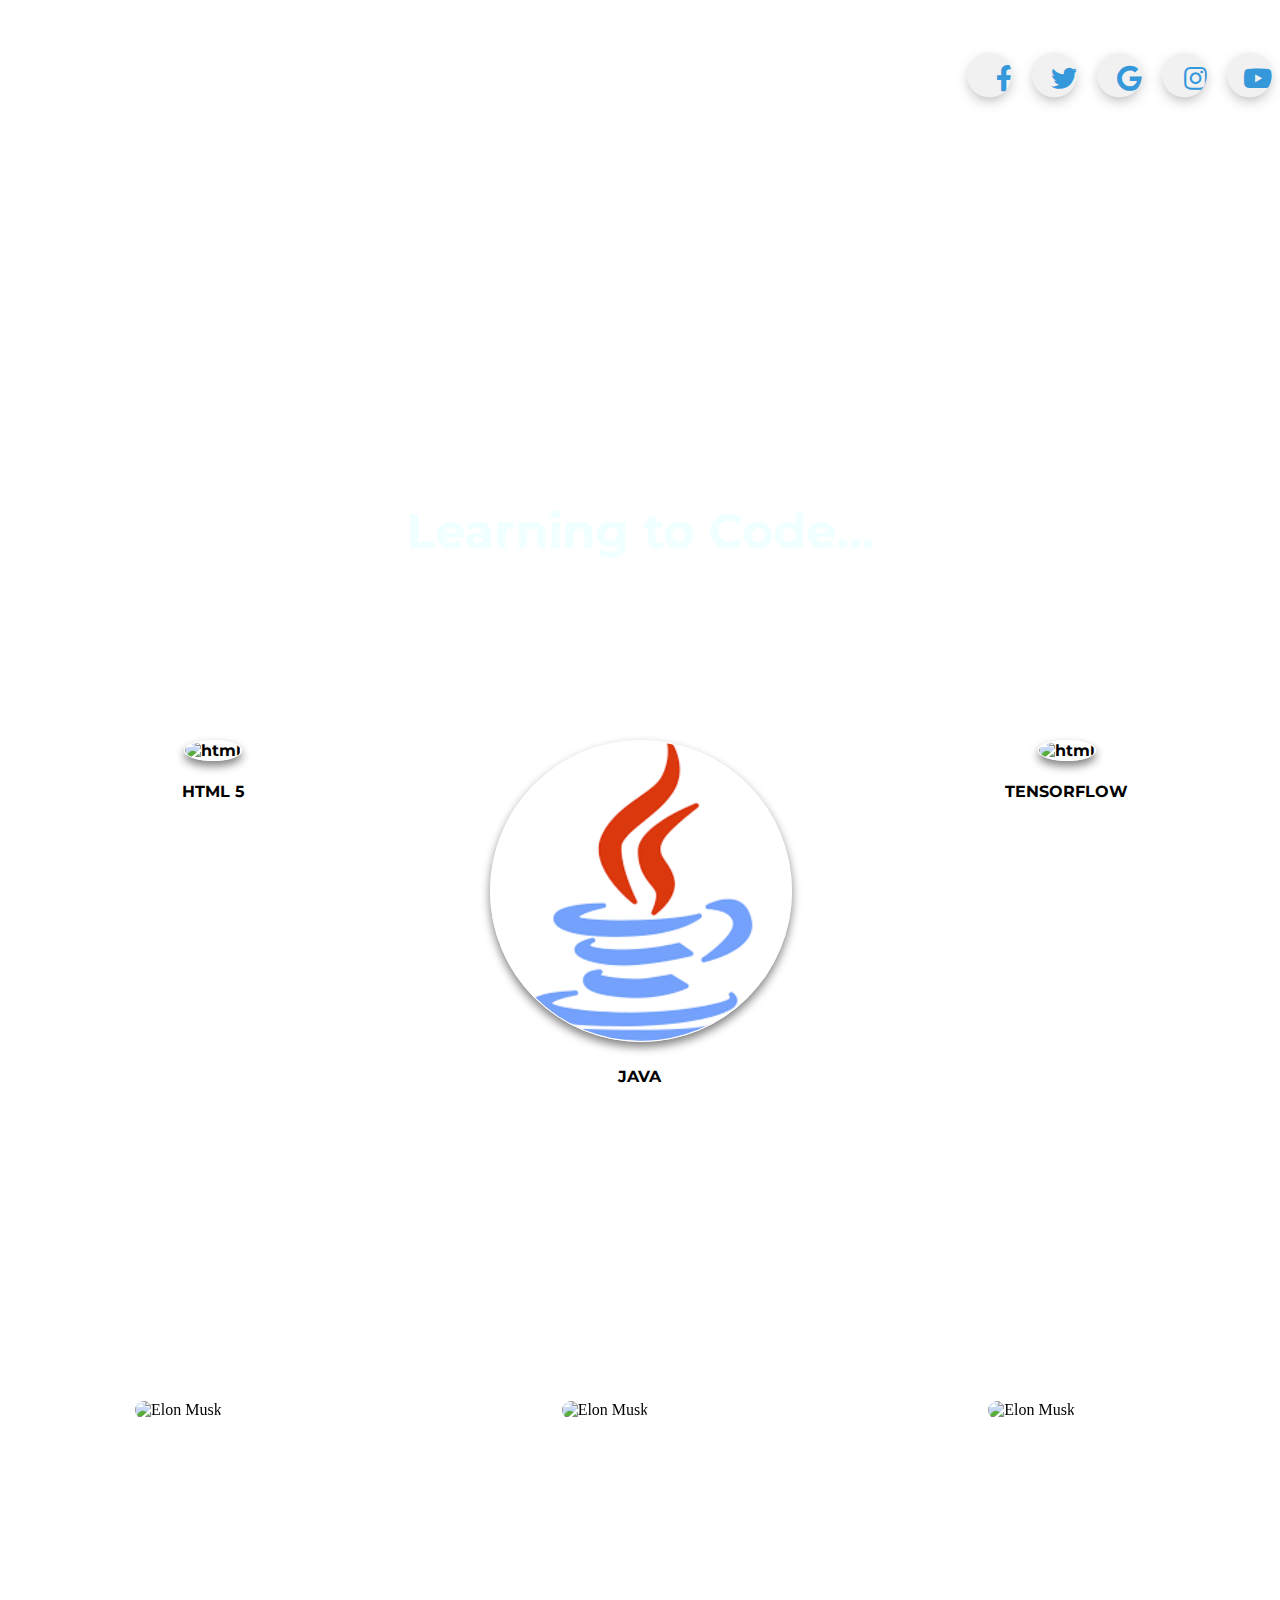
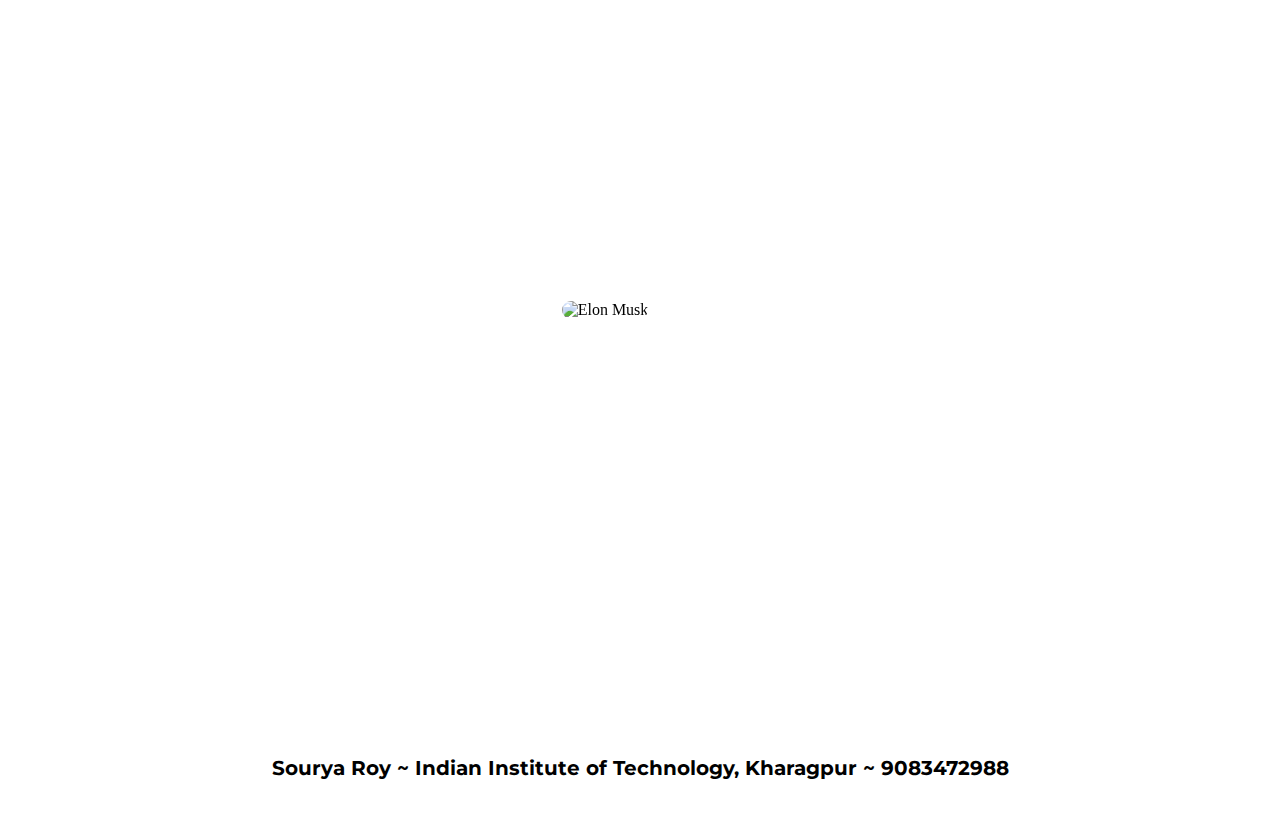
==== index.html @ 4550e006 "First commit" ====
<!DOCTYPE html>
<html lang="en">
<head>
    <meta charset="UTF-8">
    <meta name="viewport" content="width=device-width, initial-scale=1.0">
    <title>document</title>
    <link rel="stylesheet" href="style.css">
    <link rel="stylesheet" href="https://use.fontawesome.com/releases/v5.4.1/css/all.css">


</head>
<body>
   <section>
       <div class="image_insert">
           <a >
               PLEASE GOD
           </a>
           </div>
           
           <div class="middle">
            <a class="btn"  >
              <i class="fab fa-facebook-f"></i>
            </a>
            <a class="btn" >
              <i class="fab fa-twitter"></i>
            </a>
            <a class="btn" >
              <i class="fab fa-google"></i>
            </a>
            <a class="btn" >
              <i class="fab fa-instagram"></i>
            </a>
            <a class="btn" >
              <i class="fab fa-youtube"></i>
            </a>
          </div>
          <div class="heading">
              <h1>Learning to Code...</h1>
              </div>
   </section>
   <section class="language">
       <figure>
           <img src="https://cdn.dribbble.com/users/66221/screenshots/1655593/html5.png" alt="html">
           <figcaption><h4>HTML 5</h4></figcaption>
       </figure>

       <figure class="reshape">
        <img src="[data-uri]" alt="node js">
        <figcaption><h4>JAVA</h4></figcaption>
    </figure>


    <figure>
        <img src="https://miro.medium.com/max/449/1*Bh_B98GcAHTzYq21D79GLg.png" alt="html">
        <figcaption><h4>TENSORFLOW</h4></figcaption>
    </figure>
</section> 

    <section class="Creator_Heading">
        <h1>Meet our Creators!</h1>
    </section>

   
   <section class="creator">
       <div class="maincontainer">
            <div class="card">
                <div class="front"> 
                    <figure class="elon">
                        <img src="https://thumbor.forbes.com/thumbor/fit-in/416x416/filters%3Aformat%28jpg%29/https%3A%2F%2Fspecials-images.forbesimg.com%2Fimageserve%2F5d8bd74018444200084e889c%2F0x0.jpg%3Fbackground%3D000000%26cropX1%3D1339%26cropX2%3D3743%26cropY1%3D554%26cropY2%3D2956" alt="Elon Musk">
                        <figcaption><h3></h3></figcaption>
                    </figure>
                </div>
                    <div class="back">
                        <h2>Elon Musk</h2>
                    <p><h3>The founder of Tesla and SpaceEx, Musk is one the leading pionners in the field of automotive research, space tech, etc. (basically every cool thing!)</h3></p> 
                <p><h3><br/>Connect with him on Facebook!</h3></p>
                <a class="btn" id="link_fb_em">
                    <i class="fab fa-facebook-f"></i>
                  </a>  
            </div>
                        </div>
                    </div>
        <div class="maincontainer">
            <div class="card">
                <div class="front"> 
                <figure class="zucker">
                    <img src="https://thumbor.forbes.com/thumbor/fit-in/416x416/filters%3Aformat%28jpg%29/https%3A%2F%2Fspecials-images.forbesimg.com%2Fimageserve%2F5c76b7d331358e35dd2773a9%2F0x0.jpg%3Fbackground%3D000000%26cropX1%3D0%26cropX2%3D4401%26cropY1%3D0%26cropY2%3D4401" alt="Elon Musk">
                    <figcaption><h3></h3></figcaption>
                </figure></div>
                    <div class="back"> 
                        <h2>Mark Zuckerberg</h2>
                        <p><h3>The founder of Facebook, his platform is porbably what I'll use to publisize my newly-acquired skill!</h3></p> 
                        <p><h3><br/>Connect with him on Facebook!</h3></p>
                        <a class="btn" id="link_fb_mz">
                            <i class="fab fa-facebook-f"></i>
                          </a>
                    </div>
                    </div>
                </div>
                    

        <div class="maincontainer">
            <div class="card">
                <div class="front"> 
                <figure class="gates">
                    <img src="https://pbs.twimg.com/profile_images/988775660163252226/XpgonN0X_400x400.jpg" alt="Elon Musk">
                    <figcaption><h3></h3></figcaption>
                </figure></div>
                    <div class="back"> 
                        <h2>Bill Gates</h2>
                        <p><h3>I coded on LINUX for this project. LOL</h3></p>
                        <p><h3><br/>Connect with him on Facebook!</h3></p> 
                        <a class="btn" id="link_fb_bg">
                            <i class="fab fa-facebook-f"></i>
                          </a>
                    </div>
                    </div>
                </div>

                    <div class="maincontainer">
                        <div class="card">
                            <div class="front"> 
                            <figure class="pichai">
                                <img src="https://th.thgim.com/sci-tech/technology/ir6z6w/article27122152.ece/alternates/FREE_435/Pichai" alt="Elon Musk">
                                <figcaption><h3></h3></figcaption>
                            </figure></div>
                                <div class="back"> 
                                    <h2>Sundar Pichai</h2>
                                    <p><h3>An Alma Mater of my college, Pichai's meteoric rise, coupled with his impeccable personality makes for an ideal role model.</h3></p> 
                                    <p><h3><br/>Connect with him on Facebook!</h3></p>
                                    <a class="btn" id="link_fb_sp">
                                        <i class="fab fa-facebook-f"></i>
                                      </a>
                                </div>
            </div>
        </div>
   </section >
   <footer>
       <h4>Sourya Roy ~ Indian Institute of Technology, Kharagpur ~ 9083472988</h4>
   </footer>

   <script src="scripts/java_sc.js"></script>
</body>
</html>
---- style.css ----
@import url('https://fonts.googleapis.com/css?family=Montserrat&display=swap');

html, body{
    margin:0; padding:0;
    background-color: white;
}

.image_insert{
    padding: 500px 500px 0 500px;
    background-image: url('https://wallpaperplay.com/walls/full/8/2/1/99701.jpg');
    background-size: 100%;
    transform: translateY(-20px); 
    background-position: center;
    display:flex; flex-direction: row;
    background-repeat: no-repeat;
    height: 100px;
    top: -100px;
    text-indent: -99999999px;
}

.middle{
  position: absolute;
  top: 10%;
  transform: translateY(-70%);
  width: 100%;
  text-align: right;
}
.btn{
  display: inline-block;
  width: 45px;
  height: 45px;
  background: #f1f1f1;
  margin: 8px;
  border-radius: 50%;
  box-shadow: 0 5px 15px -5px #00000070;
  color: #3498db;
  overflow: hidden;
  position: relative;
}
.btn i{
  line-height: 50px;
  font-size: 26px;
  transition: 0.2s linear;
}
.btn:hover i{
  transform: scale(1.3);
  color: #f1f1f1;
}
.btn::before{
  content: "";
  position: absolute;
  width: 120%;
  height: 120%;
  background: #3498db;
  transform: rotate(45deg);
  left: -110%;
  top: 90%;
}
.btn:hover::before{
  animation: aaa 0.7s 1;
  top: -10%;
  left: -10%;
}
@keyframes aaa {
  0%{
    left: -110%;
    top: 90%;
  }50%{
    left: 10%;
    top: -30%;
  }100%{
    top: -10%;
    left: -10%;
  }
}
 
.heading{
  position: relative;
  font-family: 'Montserrat', sans-serif;
  font-size: 1.5em;
  text-align: center;
  color: azure;
  transform: translateY(-130px) ;
}

/*LANGUAGES*/

.language{
  font-family: 'Montserrat', sans-serif; font-weight: bolder;
  margin-bottom: 100px;
  background: white;
  margin-top: 50px;
  color: black;
  display: flex;
  flex-direction: row; flex-wrap: wrap; 
}

.language figure{
  margin: auto;
  text-align: center;
  width: 300px; height: 300px;
  
  
}
.language figure img{
  border: 1px solid white;
   width: 100%; height: 100%;
  border-radius: 50%;
  box-shadow: gray 0 5px 10px;
} 
/*LANGUAGES END*/
@media screen and (min-width:1px) and (max-width:714px){  
.creator{
    background-image: url('https://wallpaperaccess.com/full/449937.jpg');
    background-size: 850%;
    background-position: center; background-repeat: no-repeat;
    height: 1920px;
    padding-bottom: 100px;
    display: flex;
    flex-direction: row; flex-wrap: wrap;
  }
}
  
@media screen and (min-width:715px) and (max-width:1437px){  
  .creator{
      background-image: url('https://wallpaperaccess.com/full/449937.jpg');
      background-position: center; background-repeat: no-repeat;
      height: 1000px;
      padding-bottom: 100px;
      display: flex;
      flex-direction: row; flex-wrap: wrap;
    }
  }
  
  @media screen and (min-width:1438px){  
    .creator{
        background-image: url('https://wallpaperaccess.com/full/449937.jpg');
        background-position: center; background-repeat: no-repeat;
        height: 500px;
        padding-bottom: 100px;
        display: flex;
        flex-direction: row; flex-wrap: wrap;
      }
    }
      

.creator .maincontainer{
  margin: auto;
  text-align: center;
  width: 360px; height: 400px;
  margin: auto;
  
  
}

.creator .maincontainer .card{
  margin-top: 100px; 
  width: 100% ; height: 100%;
  transform-style: preserve-3d;
  transition: all 0.65s ease;
}

.card:hover{
  transform: rotateY(180deg);
}

.front {
  position: absolute;
  width: 100%; height: 100%;
  border-radius: 30px;
  backface-visibility: hidden;
  /*background: #3498db;*/
  color: black;
  text-align: center;
}

.back{
  border-radius: 30px; text-align: center;
  position: absolute;
  width: 100%; height: 100%;
  backface-visibility: hidden;
  color: black;
  background: #3498db;
  transform: rotateY(180deg);
  
}
footer{
  font-family: 'Montserrat', sans-serif;
  padding: 5px 0 5px  0;
  margin: 0 0 5px 0;;
   color: black; font-size: 20px;
  background-image: url('https://previews.123rf.com/images/jukreee/jukreee1405/jukreee140500248/28151363-beautiful-white-marble-background-or-texture-ceramic-tile.jpg');
  text-align: center;
  transform: translateY(-10px);
}

.front .elon img{
  position: relative; border-radius: 30px;
  right: 35px;
  margin: 0; padding: 0;
  width: 350px;
  height: 350px;
}

.front .zucker img{
  position: relative; border-radius: 30px;
  right: 35px;
  margin: 0; padding: 0;
  width: 350px;
  height: 350px;
}

.front .gates img{
  position: relative; border-radius: 30px;
  right: 35px;
  margin: 0; padding: 0;
  width: 350px;
  height: 350px;
}
.front .pichai img{
  position: relative; border-radius: 30px;
  right: 35px;
  margin: 0; padding: 0;
  width: 350px;
  height: 350px;
}
.front figcaption{color: honeydew;
  font-family: 'Montserrat', sans-serif; font-size: 20px;}

  .back{
    position: center;
    font-family: 'Montserrat', sans-serif; color: honeydew;
  }

  .Creator_Heading{
    font-family: 'Montserrat', sans-serif; font-size: 25px;
    z-index: 1;
    text-align: center;
    transform: translateY(120px);
    color: white;
    
  }
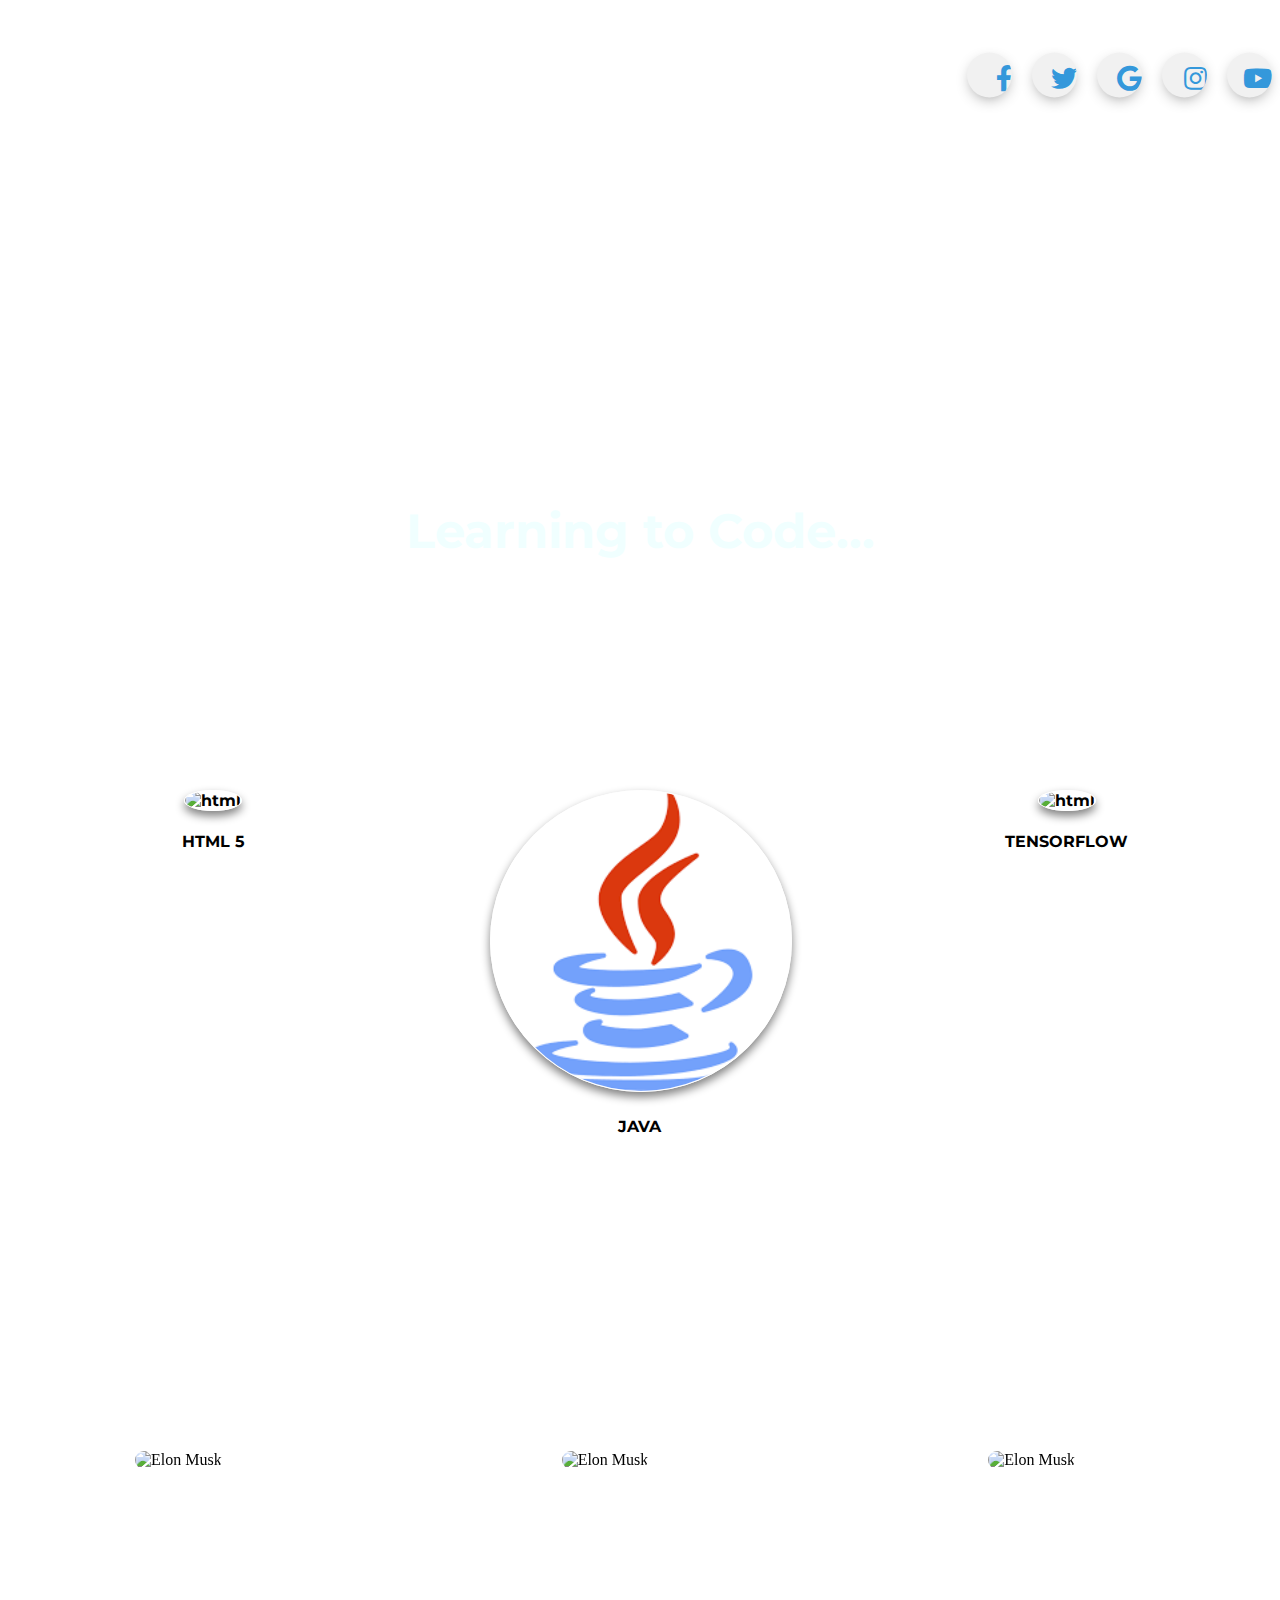
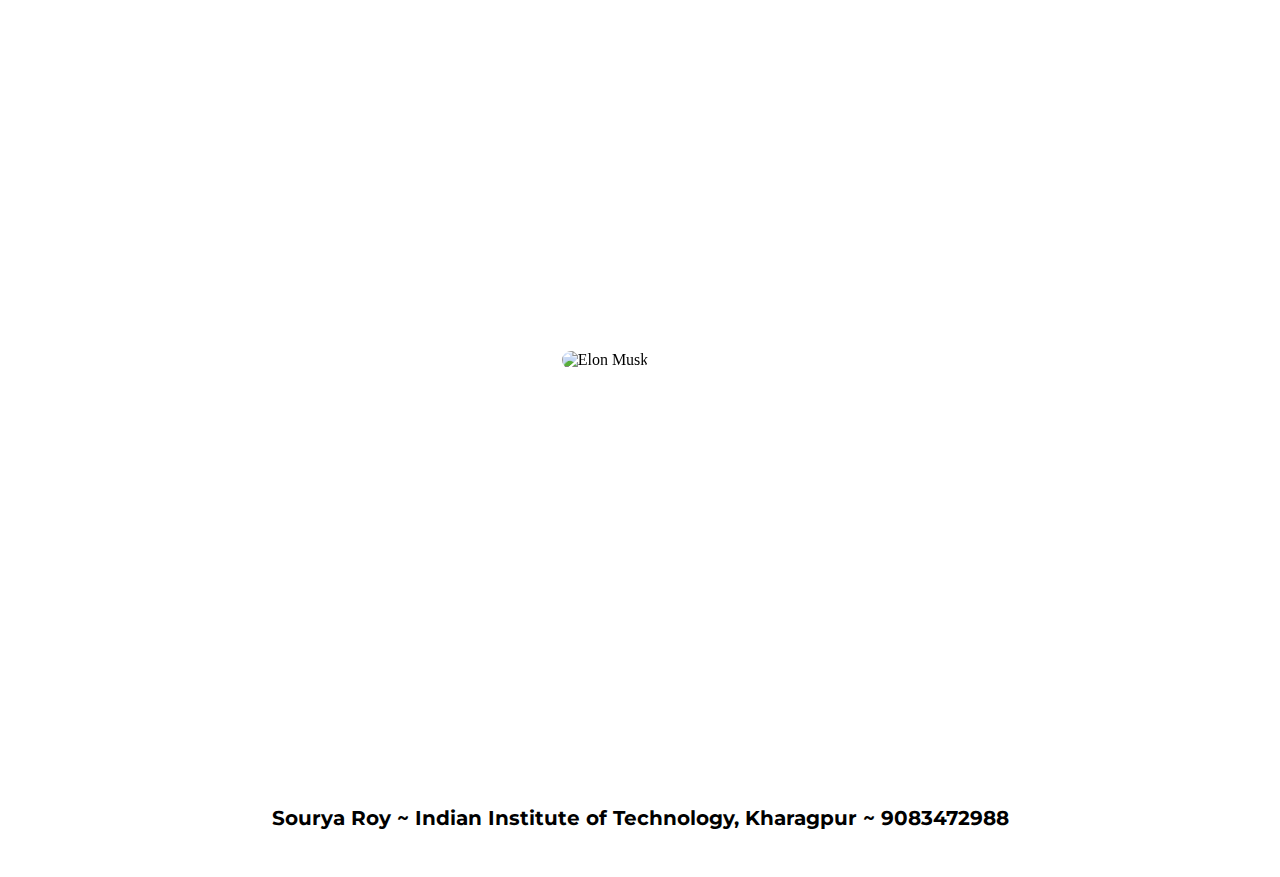
==== commit 2e142cab: "Second commit redone" ====
--- a/index.html
+++ b/index.html
@@ -16,9 +16,9 @@
                PLEASE GOD
            </a>
            </div>
-           
+
            <div class="middle">
-            <a class="btn"  >
+            <a class="btn" id="link_fb_root" >
               <i class="fab fa-facebook-f"></i>
             </a>
             <a class="btn" >
@@ -60,7 +60,7 @@
         <h1>Meet our Creators!</h1>
     </section>
 
-   
+
    <section class="creator">
        <div class="maincontainer">
             <div class="card">
@@ -97,7 +97,7 @@
                     </div>
                     </div>
                 </div>
-                    
+
 
         <div class="maincontainer">
             <div class="card">
--- a/style.css
+++ b/style.css
@@ -8,10 +8,10 @@
 .image_insert{
     padding: 500px 500px 0 500px;
     background-image: url('https://wallpaperplay.com/walls/full/8/2/1/99701.jpg');
-    background-size: 100%;
+    /*background-size: 100%;*/
     transform: translateY(-20px); 
     background-position: center;
-    display:flex; flex-direction: row;
+    /*display:flex; flex-direction: row;*/
     background-repeat: no-repeat;
     height: 100px;
     top: -100px;
@@ -73,7 +73,7 @@
     left: -10%;
   }
 }
- 
+
 .heading{
   position: relative;
   font-family: 'Montserrat', sans-serif;
@@ -99,8 +99,8 @@
   margin: auto;
   text-align: center;
   width: 300px; height: 300px;
-  
-  
+  margin-top: 50px
+
 }
 .language figure img{
   border: 1px solid white;
@@ -120,7 +120,7 @@
     flex-direction: row; flex-wrap: wrap;
   }
 }
-  
+
 @media screen and (min-width:715px) and (max-width:1437px){  
   .creator{
       background-image: url('https://wallpaperaccess.com/full/449937.jpg');
@@ -131,7 +131,7 @@
       flex-direction: row; flex-wrap: wrap;
     }
   }
-  
+
   @media screen and (min-width:1438px){  
     .creator{
         background-image: url('https://wallpaperaccess.com/full/449937.jpg');
@@ -142,15 +142,15 @@
         flex-direction: row; flex-wrap: wrap;
       }
     }
-      
+
 
 .creator .maincontainer{
   margin: auto;
   text-align: center;
   width: 360px; height: 400px;
   margin: auto;
-  
-  
+
+
 }
 
 .creator .maincontainer .card{
@@ -182,7 +182,7 @@
   color: black;
   background: #3498db;
   transform: rotateY(180deg);
-  
+
 }
 footer{
   font-family: 'Montserrat', sans-serif;
@@ -238,5 +238,5 @@
     text-align: center;
     transform: translateY(120px);
     color: white;
-    
-  }
+
+  }